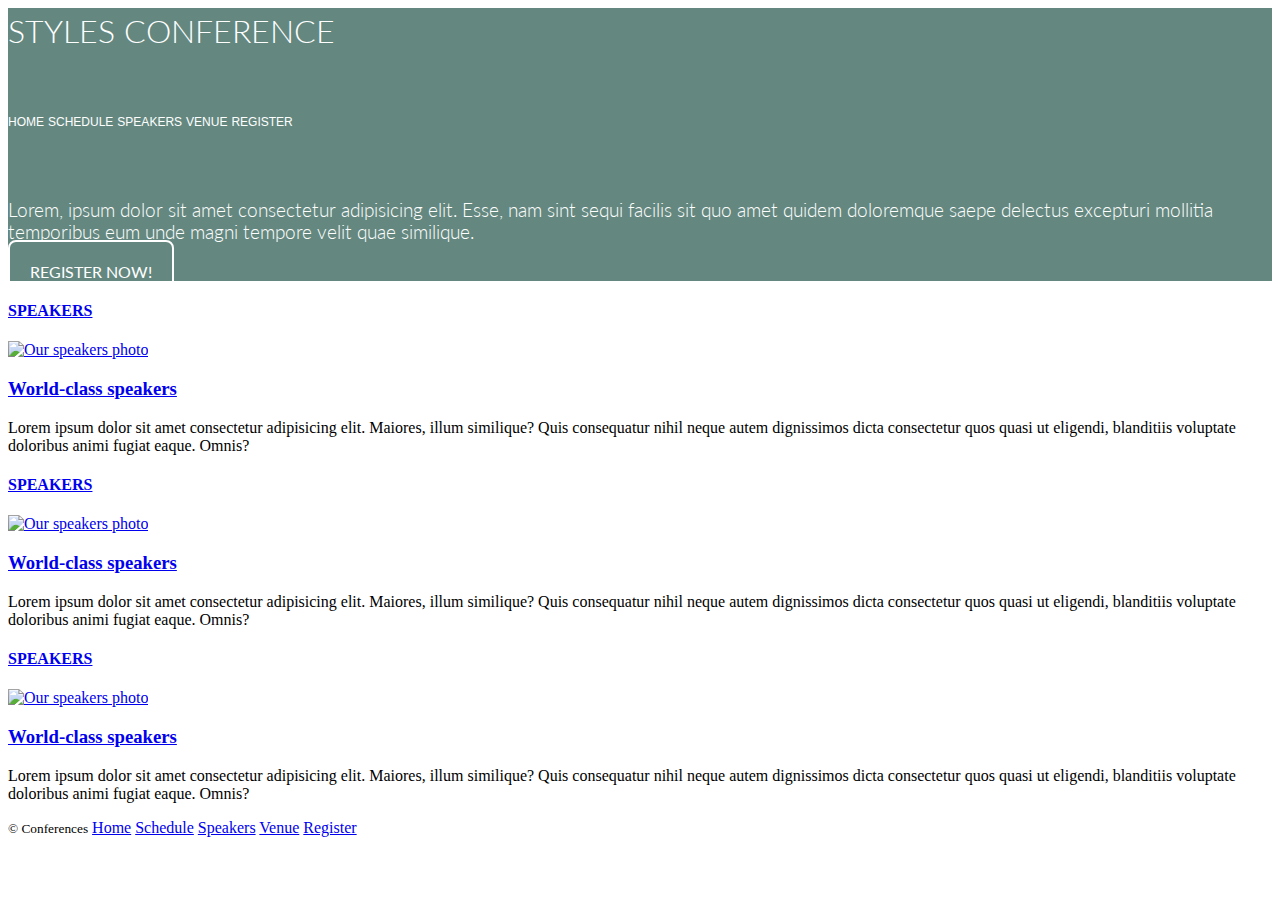
==== index.html @ 9e4ea354 "End of session 2" ====
<html>
  <head>
    <title>Conference</title>
    <link rel="stylesheet" href="styles/main.css" />
    <link
      href="https://fonts.googleapis.com/css?family=Lato:300,400,700&display=swap"
      rel="stylesheet"
    />
  </head>
  <body>
    <div>
      <h1 id="logo">Styles Conference</h1>
      <h3 id="date">August 24-26th</h3>
      <div class="navigation">
        <a href="index.html">Home</a>
        <a href="schedule.html">Schedule</a>
        <a href="speakers.html">Speakers</a>
        <a href="venue.html">Venue</a>
        <a href="register.html">Register</a>
      </div>

      <h2 id="tagline">Dedicated to the craft of building websites</h2>
      <h3 id="sub-tagline">
        Lorem, ipsum dolor sit amet consectetur adipisicing elit. Esse, nam sint
        sequi facilis sit quo amet quidem doloremque saepe delectus excepturi
        mollitia temporibus eum unde magni tempore velit quae similique.
      </h3>

      <a id="register-button" href="register.html">REGISTER NOW!</a>
    </div>

    <a href="speakers.html">
      <h4>SPEAKERS</h4>
      <img src="images/speakers.jpg" alt="Our speakers photo" />
      <h3>World-class speakers</h3>
    </a>
    <p>
      Lorem ipsum dolor sit amet consectetur adipisicing elit. Maiores, illum
      similique? Quis consequatur nihil neque autem dignissimos dicta
      consectetur quos quasi ut eligendi, blanditiis voluptate doloribus animi
      fugiat eaque. Omnis?
    </p>

    <a href="speakers.html">
      <h4>SPEAKERS</h4>
      <img src="images/speakers.jpg" alt="Our speakers photo" />
      <h3>World-class speakers</h3>
    </a>
    <p>
      Lorem ipsum dolor sit amet consectetur adipisicing elit. Maiores, illum
      similique? Quis consequatur nihil neque autem dignissimos dicta
      consectetur quos quasi ut eligendi, blanditiis voluptate doloribus animi
      fugiat eaque. Omnis?
    </p>

    <a href="speakers.html">
      <h4>SPEAKERS</h4>
      <img src="images/speakers.jpg" alt="Our speakers photo" />
      <h3>World-class speakers</h3>
    </a>
    <p>
      Lorem ipsum dolor sit amet consectetur adipisicing elit. Maiores, illum
      similique? Quis consequatur nihil neque autem dignissimos dicta
      consectetur quos quasi ut eligendi, blanditiis voluptate doloribus animi
      fugiat eaque. Omnis?
    </p>

    <small>&copy; Conferences</small>
    <a href="index.html">Home</a>
    <a href="schedule.html">Schedule</a>
    <a href="speakers.html">Speakers</a>
    <a href="venue.html">Venue</a>
    <a href="register.html">Register</a>
  </body>
</html>
---- styles/main.css ----
div {
  background-color: #648880;
}

#logo {
  font-family: "Lato", sans-serif;
  font-weight: 300;
  color: white;
  border-top: 3px #648880 solid;
  text-transform: uppercase;
}

#date {
  font-family: "Lato", sans-serif;
  font-weight: 300;
  color: #648880;
}

.navigation a {
  color: white;
  text-transform: uppercase;
  text-decoration: none;
  font-family: sans-serif;
  font-size: 12px;
}

#tagline {
  font-family: "Lato", sans-serif;
  color: #648880;
  font-weight: 300;
}

#sub-tagline {
  font-family: "Lato", sans-serif;
  color: white;
  font-weight: 300;
}

#register-button {
  border: 2px white solid;
  padding: 20px;
  border-radius: 8px;
  color: white;
  text-decoration: none;
  font-family: "Lato", sans-serif;
}
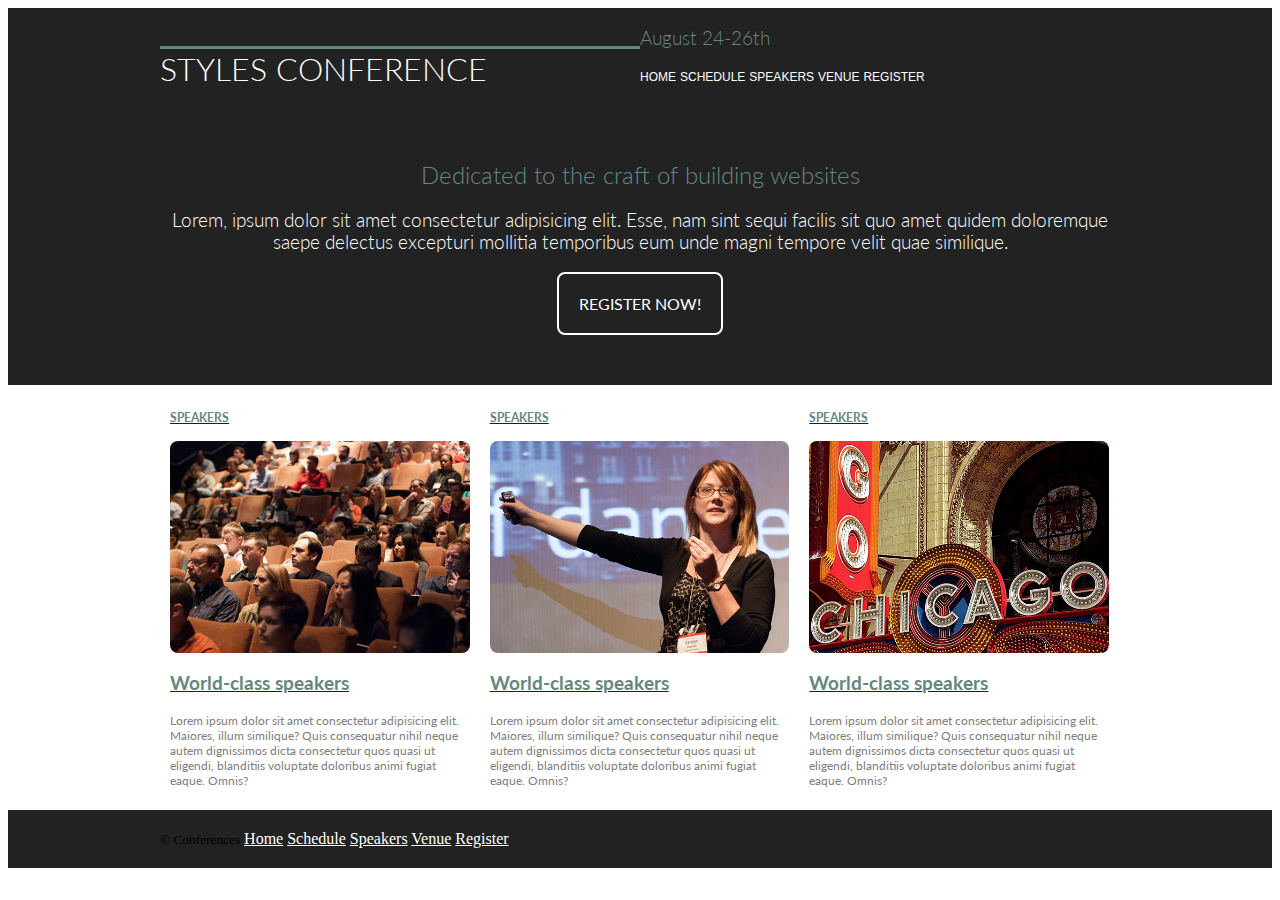
==== commit 0c4e1bb9: "End of session 3" ====
--- a/index.html
+++ b/index.html
@@ -8,68 +8,92 @@
     />
   </head>
   <body>
-    <div>
-      <h1 id="logo">Styles Conference</h1>
-      <h3 id="date">August 24-26th</h3>
-      <div class="navigation">
-        <a href="index.html">Home</a>
-        <a href="schedule.html">Schedule</a>
-        <a href="speakers.html">Speakers</a>
-        <a href="venue.html">Venue</a>
-        <a href="register.html">Register</a>
+    <div class="bg-blue">
+      <div class="container">
+        <header>
+          <div class="col-1-2">
+            <h1 class="white-text font-style" id="logo">Styles Conference</h1>
+          </div><div class="col-1-2">
+            <h3 class="font-style green-text" id="date">August 24-26th</h3>
+            <div class="navigation">
+              <a href="index.html">Home</a>
+              <a href="schedule.html">Schedule</a>
+              <a href="speakers.html">Speakers</a>
+              <a href="venue.html">Venue</a>
+              <a href="register.html">Register</a>
+            </div>
+          </div>
+        </header>
+
+        <div class="hero">
+          <h2 id="tagline" class="font-style green-text">
+            Dedicated to the craft of building websites
+          </h2>
+          <h3 id="sub-tagline" class="font-style white-text">
+            Lorem, ipsum dolor sit amet consectetur adipisicing elit. Esse, nam
+            sint sequi facilis sit quo amet quidem doloremque saepe delectus
+            excepturi mollitia temporibus eum unde magni tempore velit quae
+            similique.
+          </h3>
+          <a
+            class="font-style white-text"
+            id="register-button"
+            href="register.html"
+            >REGISTER NOW!</a
+          >
+        </div>
       </div>
-
-      <h2 id="tagline">Dedicated to the craft of building websites</h2>
-      <h3 id="sub-tagline">
-        Lorem, ipsum dolor sit amet consectetur adipisicing elit. Esse, nam sint
-        sequi facilis sit quo amet quidem doloremque saepe delectus excepturi
-        mollitia temporibus eum unde magni tempore velit quae similique.
-      </h3>
-
-      <a id="register-button" href="register.html">REGISTER NOW!</a>
     </div>
 
-    <a href="speakers.html">
-      <h4>SPEAKERS</h4>
-      <img src="images/speakers.jpg" alt="Our speakers photo" />
-      <h3>World-class speakers</h3>
-    </a>
-    <p>
-      Lorem ipsum dolor sit amet consectetur adipisicing elit. Maiores, illum
-      similique? Quis consequatur nihil neque autem dignissimos dicta
-      consectetur quos quasi ut eligendi, blanditiis voluptate doloribus animi
-      fugiat eaque. Omnis?
-    </p>
+    <div class="container">
+      <div class="feature col-1-3">
+        <a href="speakers.html">
+          <h4 class="feature-header font-style green-text">SPEAKERS</h4>
+          <img src="images/home/schedule.jpg" alt="Our speakers photo" />
+          <h3 class="font-style green-text">World-class speakers</h3>
+        </a>
+        <p class="feature-text font-style">
+          Lorem ipsum dolor sit amet consectetur adipisicing elit. Maiores,
+          illum similique? Quis consequatur nihil neque autem dignissimos dicta
+          consectetur quos quasi ut eligendi, blanditiis voluptate doloribus
+          animi fugiat eaque. Omnis?
+        </p>
+      </div><div class="feature col-1-3">
+        <a href="speakers.html">
+          <h4 class="feature-header font-style green-text">SPEAKERS</h4>
+          <img src="images/home/speakers.jpg" alt="Our speakers photo" />
+          <h3 class="font-style green-text">World-class speakers</h3>
+        </a>
+        <p class="feature-text font-style">
+          Lorem ipsum dolor sit amet consectetur adipisicing elit. Maiores,
+          illum similique? Quis consequatur nihil neque autem dignissimos dicta
+          consectetur quos quasi ut eligendi, blanditiis voluptate doloribus
+          animi fugiat eaque. Omnis?
+        </p>
+      </div><div class="feature col-1-3">
+        <a href="speakers.html">
+          <h4 class="feature-header font-style green-text">SPEAKERS</h4>
+          <img src="images/home/venue.jpg" alt="Our speakers photo" />
+          <h3 class="font-style green-text">World-class speakers</h3>
+        </a>
+        <p class="feature-text font-style">
+          Lorem ipsum dolor sit amet consectetur adipisicing elit. Maiores,
+          illum similique? Quis consequatur nihil neque autem dignissimos dicta
+          consectetur quos quasi ut eligendi, blanditiis voluptate doloribus
+          animi fugiat eaque. Omnis?
+        </p>
+      </div>
+    </div>
 
-    <a href="speakers.html">
-      <h4>SPEAKERS</h4>
-      <img src="images/speakers.jpg" alt="Our speakers photo" />
-      <h3>World-class speakers</h3>
-    </a>
-    <p>
-      Lorem ipsum dolor sit amet consectetur adipisicing elit. Maiores, illum
-      similique? Quis consequatur nihil neque autem dignissimos dicta
-      consectetur quos quasi ut eligendi, blanditiis voluptate doloribus animi
-      fugiat eaque. Omnis?
-    </p>
-
-    <a href="speakers.html">
-      <h4>SPEAKERS</h4>
-      <img src="images/speakers.jpg" alt="Our speakers photo" />
-      <h3>World-class speakers</h3>
-    </a>
-    <p>
-      Lorem ipsum dolor sit amet consectetur adipisicing elit. Maiores, illum
-      similique? Quis consequatur nihil neque autem dignissimos dicta
-      consectetur quos quasi ut eligendi, blanditiis voluptate doloribus animi
-      fugiat eaque. Omnis?
-    </p>
-
-    <small>&copy; Conferences</small>
-    <a href="index.html">Home</a>
-    <a href="schedule.html">Schedule</a>
-    <a href="speakers.html">Speakers</a>
-    <a href="venue.html">Venue</a>
-    <a href="register.html">Register</a>
+    <footer class="bg-blue">
+      <div class="container">
+        <small>&copy; Conferences</small>
+        <a class="white-text" href="index.html">Home</a>
+        <a class="white-text" href="schedule.html">Schedule</a>
+        <a class="white-text" href="speakers.html">Speakers</a>
+        <a class="white-text" href="venue.html">Venue</a>
+        <a class="white-text" href="register.html">Register</a>
+      </div>
+    </footer>
   </body>
 </html>
--- a/styles/main.css
+++ b/styles/main.css
@@ -1,19 +1,64 @@
-div {
-  background-color: #648880;
+* {
+  box-sizing: border-box;
+}
+
+.bg-blue {
+  background-color: #222222;
+}
+
+.container {
+  width: 960px;
+  margin: 0 auto;
+}
+
+.hero {
+  text-align: center;
+  padding-bottom: 50px;
+}
+
+.feature {
+  padding: 10px;
+}
+
+.feature img {
+  width: 100%;
+  border-radius: 8px;
+}
+
+.col-1-2 {
+  width: 50%;
+  display: inline-block;
+}
+
+.col-1-3 {
+  width: 33.3%;
+  display: inline-block;
+}
+
+.col-2-3 {
+  width: 60%;
+}
+
+.font-style {
+  font-family: "Lato", sans-serif;
+}
+
+.white-text {
+  color: white;
+}
+
+.green-text {
+  color: #648880;
 }
 
 #logo {
-  font-family: "Lato", sans-serif;
   font-weight: 300;
-  color: white;
   border-top: 3px #648880 solid;
   text-transform: uppercase;
 }
 
 #date {
-  font-family: "Lato", sans-serif;
   font-weight: 300;
-  color: #648880;
 }
 
 .navigation a {
@@ -25,14 +70,10 @@
 }
 
 #tagline {
-  font-family: "Lato", sans-serif;
-  color: #648880;
   font-weight: 300;
 }
 
 #sub-tagline {
-  font-family: "Lato", sans-serif;
-  color: white;
   font-weight: 300;
 }
 
@@ -40,7 +81,23 @@
   border: 2px white solid;
   padding: 20px;
   border-radius: 8px;
-  color: white;
   text-decoration: none;
-  font-family: "Lato", sans-serif;
+  display: inline-block;
 }
+
+.feature-header {
+  font-size: 12px;
+}
+
+.feature-text {
+  color: gray;
+  font-size: 12px;
+}
+
+footer {
+  padding: 20px;
+}
+
+header {
+  margin-bottom: 50px;
+}
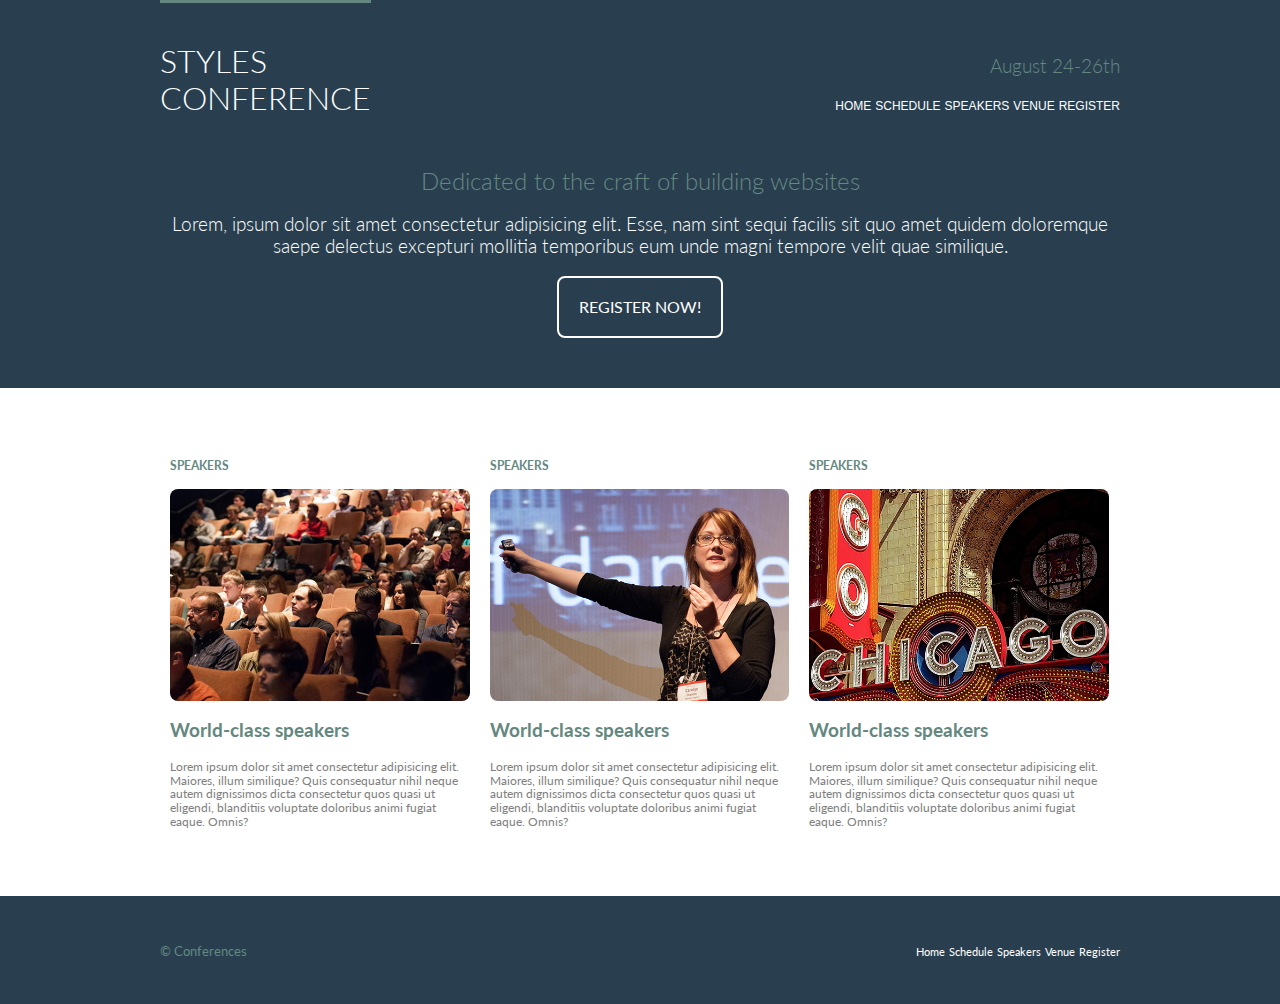
==== commit 62b91495: "Session 5" ====
--- a/index.html
+++ b/index.html
@@ -1,99 +1,102 @@
 <html>
-  <head>
-    <title>Conference</title>
-    <link rel="stylesheet" href="styles/main.css" />
-    <link
-      href="https://fonts.googleapis.com/css?family=Lato:300,400,700&display=swap"
-      rel="stylesheet"
-    />
-  </head>
-  <body>
-    <div class="bg-blue">
-      <div class="container">
-        <header>
-          <div class="col-1-2">
-            <h1 class="white-text font-style" id="logo">Styles Conference</h1>
-          </div><div class="col-1-2">
-            <h3 class="font-style green-text" id="date">August 24-26th</h3>
-            <div class="navigation">
-              <a href="index.html">Home</a>
-              <a href="schedule.html">Schedule</a>
-              <a href="speakers.html">Speakers</a>
-              <a href="venue.html">Venue</a>
-              <a href="register.html">Register</a>
-            </div>
-          </div>
-        </header>
 
-        <div class="hero">
-          <h2 id="tagline" class="font-style green-text">
-            Dedicated to the craft of building websites
-          </h2>
-          <h3 id="sub-tagline" class="font-style white-text">
-            Lorem, ipsum dolor sit amet consectetur adipisicing elit. Esse, nam
-            sint sequi facilis sit quo amet quidem doloremque saepe delectus
-            excepturi mollitia temporibus eum unde magni tempore velit quae
-            similique.
-          </h3>
-          <a
-            class="font-style white-text"
-            id="register-button"
-            href="register.html"
-            >REGISTER NOW!</a
-          >
+<head>
+  <title>Conference</title>
+  <link rel="stylesheet" href="styles/normalize.css">
+  <link rel="stylesheet" href="styles/main.css" />
+  <link href="https://fonts.googleapis.com/css?family=Lato:300,400,700&display=swap" rel="stylesheet" />
+</head>
+
+<body>
+  <div class="bg-blue">
+    <div class="container">
+      <header>
+        <div class="col-1-2">
+          <h1 class="white-text font-style" id="logo">Styles<br>Conference</h1>
         </div>
+        <div class="col-1-2">
+          <h3 class="font-style green-text" id="date">August 24-26th</h3>
+          <nav class="navigation">
+            <a href="index.html">Home</a>
+            <a href="schedule.html">Schedule</a>
+            <a href="speakers.html">Speakers</a>
+            <a href="venue.html">Venue</a>
+            <a href="register.html">Register</a>
+          </nav>
+        </div>
+      </header>
+
+      <div class="hero">
+        <h2 id="tagline" class="font-style green-text">
+          Dedicated to the craft of building websites
+        </h2>
+        <h3 id="sub-tagline" class="font-style white-text">
+          Lorem, ipsum dolor sit amet consectetur adipisicing elit. Esse, nam
+          sint sequi facilis sit quo amet quidem doloremque saepe delectus
+          excepturi mollitia temporibus eum unde magni tempore velit quae
+          similique.
+        </h3>
+        <a class="font-style white-text" id="register-button" href="register.html">REGISTER NOW!</a>
       </div>
     </div>
+  </div>
 
+  <div id="features" class="container">
+    <div class="feature col-1-3">
+      <a href="speakers.html">
+        <h4 class="feature-header font-style green-text">SPEAKERS</h4>
+        <img src="images/home/schedule.jpg" alt="Our speakers photo" />
+        <h3 class="font-style green-text">World-class speakers</h3>
+      </a>
+      <p class="feature-text font-style">
+        Lorem ipsum dolor sit amet consectetur adipisicing elit. Maiores,
+        illum similique? Quis consequatur nihil neque autem dignissimos dicta
+        consectetur quos quasi ut eligendi, blanditiis voluptate doloribus
+        animi fugiat eaque. Omnis?
+      </p>
+    </div>
+    <div class="feature col-1-3">
+      <a href="speakers.html">
+        <h4 class="feature-header font-style green-text">SPEAKERS</h4>
+        <img src="images/home/speakers.jpg" alt="Our speakers photo" />
+        <h3 class="font-style green-text">World-class speakers</h3>
+      </a>
+      <p class="feature-text font-style">
+        Lorem ipsum dolor sit amet consectetur adipisicing elit. Maiores,
+        illum similique? Quis consequatur nihil neque autem dignissimos dicta
+        consectetur quos quasi ut eligendi, blanditiis voluptate doloribus
+        animi fugiat eaque. Omnis?
+      </p>
+    </div>
+    <div class="feature col-1-3">
+      <a href="speakers.html">
+        <h4 class="feature-header font-style green-text">SPEAKERS</h4>
+        <img src="images/home/venue.jpg" alt="Our speakers photo" />
+        <h3 class="font-style green-text">World-class speakers</h3>
+      </a>
+      <p class="feature-text font-style">
+        Lorem ipsum dolor sit amet consectetur adipisicing elit. Maiores,
+        illum similique? Quis consequatur nihil neque autem dignissimos dicta
+        consectetur quos quasi ut eligendi, blanditiis voluptate doloribus
+        animi fugiat eaque. Omnis?
+      </p>
+    </div>
+  </div>
+
+  <footer class="bg-blue w-100 font-style">
     <div class="container">
-      <div class="feature col-1-3">
-        <a href="speakers.html">
-          <h4 class="feature-header font-style green-text">SPEAKERS</h4>
-          <img src="images/home/schedule.jpg" alt="Our speakers photo" />
-          <h3 class="font-style green-text">World-class speakers</h3>
-        </a>
-        <p class="feature-text font-style">
-          Lorem ipsum dolor sit amet consectetur adipisicing elit. Maiores,
-          illum similique? Quis consequatur nihil neque autem dignissimos dicta
-          consectetur quos quasi ut eligendi, blanditiis voluptate doloribus
-          animi fugiat eaque. Omnis?
-        </p>
-      </div><div class="feature col-1-3">
-        <a href="speakers.html">
-          <h4 class="feature-header font-style green-text">SPEAKERS</h4>
-          <img src="images/home/speakers.jpg" alt="Our speakers photo" />
-          <h3 class="font-style green-text">World-class speakers</h3>
-        </a>
-        <p class="feature-text font-style">
-          Lorem ipsum dolor sit amet consectetur adipisicing elit. Maiores,
-          illum similique? Quis consequatur nihil neque autem dignissimos dicta
-          consectetur quos quasi ut eligendi, blanditiis voluptate doloribus
-          animi fugiat eaque. Omnis?
-        </p>
-      </div><div class="feature col-1-3">
-        <a href="speakers.html">
-          <h4 class="feature-header font-style green-text">SPEAKERS</h4>
-          <img src="images/home/venue.jpg" alt="Our speakers photo" />
-          <h3 class="font-style green-text">World-class speakers</h3>
-        </a>
-        <p class="feature-text font-style">
-          Lorem ipsum dolor sit amet consectetur adipisicing elit. Maiores,
-          illum similique? Quis consequatur nihil neque autem dignissimos dicta
-          consectetur quos quasi ut eligendi, blanditiis voluptate doloribus
-          animi fugiat eaque. Omnis?
-        </p>
+      <div class="col-1-2">
+        <small class="green-text">&copy; Conferences</small>
       </div>
-    </div>
-
-    <footer class="bg-blue">
-      <div class="container">
-        <small>&copy; Conferences</small>
+      <nav class="col-1-2">
         <a class="white-text" href="index.html">Home</a>
         <a class="white-text" href="schedule.html">Schedule</a>
         <a class="white-text" href="speakers.html">Speakers</a>
         <a class="white-text" href="venue.html">Venue</a>
         <a class="white-text" href="register.html">Register</a>
-      </div>
-    </footer>
-  </body>
-</html>
+      </nav>
+    </div>
+  </footer>
+</body>
+
+</html>--- a/styles/main.css
+++ b/styles/main.css
@@ -2,8 +2,12 @@
   box-sizing: border-box;
 }
 
+a {
+  text-decoration: none;
+}
+
 .bg-blue {
-  background-color: #222222;
+  background-color: #293f50;
 }
 
 .container {
@@ -28,15 +32,19 @@
 .col-1-2 {
   width: 50%;
   display: inline-block;
+  margin-right: -4px;
 }
 
 .col-1-3 {
   width: 33.3%;
   display: inline-block;
+  margin-right: -4px;
 }
 
 .col-2-3 {
   width: 60%;
+  display: inline-block;
+  margin-right: -4px;
 }
 
 .font-style {
@@ -53,18 +61,22 @@
 
 #logo {
   font-weight: 300;
+  padding-top: 40px;
+  display: inline-block;
   border-top: 3px #648880 solid;
   text-transform: uppercase;
+  margin-top: 0px;
+  margin-bottom: 0px;
 }
 
 #date {
   font-weight: 300;
+  text-align: right;
 }
 
 .navigation a {
   color: white;
   text-transform: uppercase;
-  text-decoration: none;
   font-family: sans-serif;
   font-size: 12px;
 }
@@ -85,6 +97,15 @@
   display: inline-block;
 }
 
+#register-button:hover {
+  background-color: white;
+  color: #648880;
+}
+
+#features {
+  padding: 45px 0;
+}
+
 .feature-header {
   font-size: 12px;
 }
@@ -95,7 +116,19 @@
 }
 
 footer {
-  padding: 20px;
+  padding: 45px 20px;
+}
+
+footer a {
+  font-size: 11px;
+}
+
+nav {
+  text-align: right;
+}
+
+.w-100 {
+  width: 100%;
 }
 
 header {
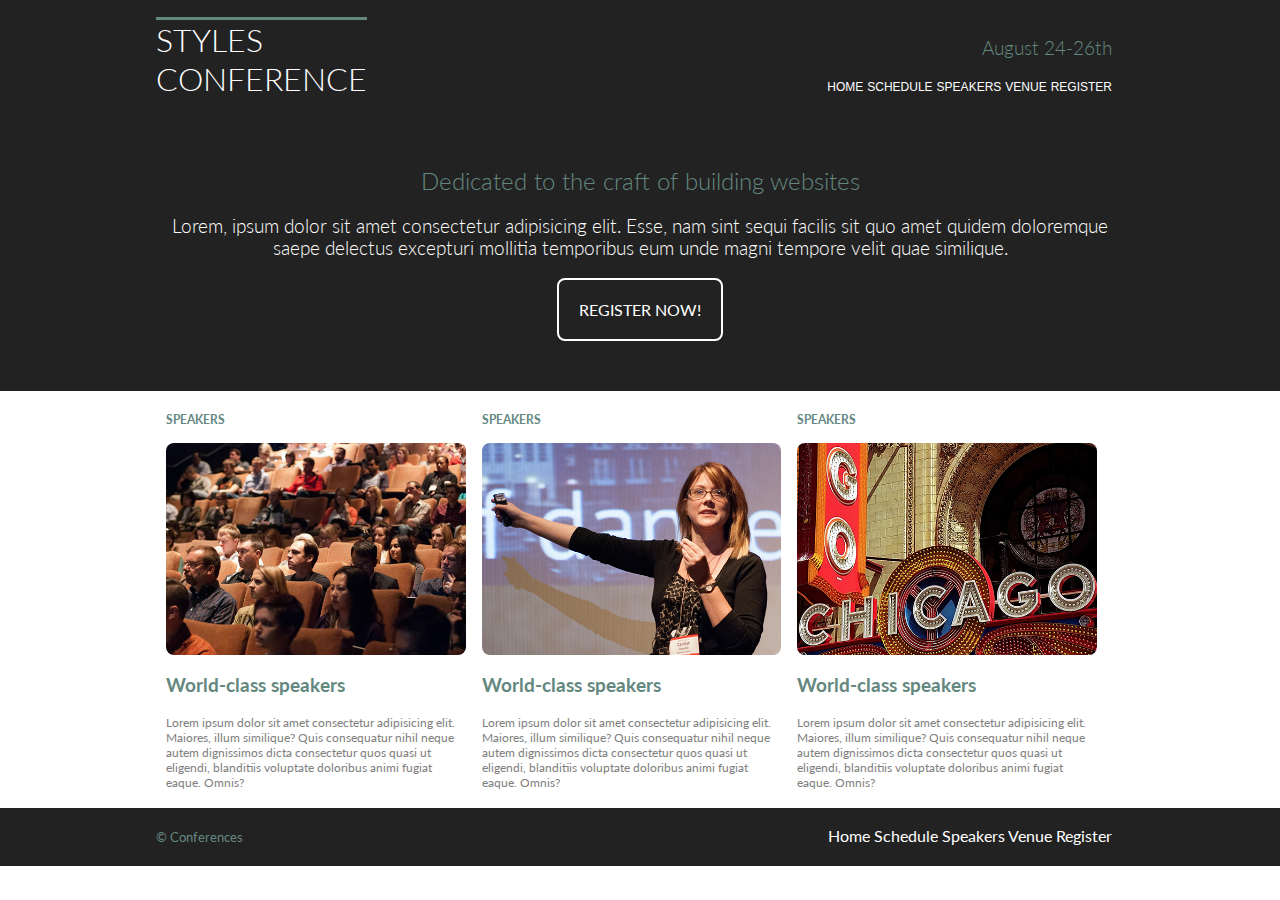
==== commit 55bfb3c6: "Finishing session 5" ====
--- a/index.html
+++ b/index.html
@@ -1,102 +1,87 @@
 <html>
 
 <head>
-  <title>Conference</title>
-  <link rel="stylesheet" href="styles/normalize.css">
-  <link rel="stylesheet" href="styles/main.css" />
-  <link href="https://fonts.googleapis.com/css?family=Lato:300,400,700&display=swap" rel="stylesheet" />
+    <title>Conference</title>
+    <link rel="stylesheet" href="styles/main.css" />
+    <link href="https://fonts.googleapis.com/css?family=Lato:300,400,700&display=swap" rel="stylesheet" />
 </head>
 
 <body>
-  <div class="bg-blue">
+    <div class="bg-blue">
+        <div class="container">
+            <header>
+                <div class="col-1-2">
+                    <h1 class="white-text font-style" id="logo">Styles <br> Conference</h1>
+                </div>
+                <div class="col-1-2 a-right">
+                    <h3 class="font-style green-text" id="date">August 24-26th</h3>
+                    <div class="navigation">
+                        <a href="index.html">Home</a>
+                        <a href="schedule.html">Schedule</a>
+                        <a href="speakers.html">Speakers</a>
+                        <a href="venue.html">Venue</a>
+                        <a href="register.html">Register</a>
+                    </div>
+                </div>
+            </header>
+
+            <div class="hero">
+                <h2 id="tagline" class="font-style green-text">
+                    Dedicated to the craft of building websites
+                </h2>
+                <h3 id="sub-tagline" class="font-style white-text">
+                    Lorem, ipsum dolor sit amet consectetur adipisicing elit. Esse, nam sint sequi facilis sit quo amet quidem doloremque saepe delectus excepturi mollitia temporibus eum unde magni tempore velit quae similique.
+                </h3>
+                <a class="font-style white-text" id="register-button" href="register.html">REGISTER NOW!</a>
+            </div>
+        </div>
+    </div>
+
     <div class="container">
-      <header>
-        <div class="col-1-2">
-          <h1 class="white-text font-style" id="logo">Styles<br>Conference</h1>
+        <div class="feature col-1-3">
+            <a href="speakers.html">
+                <h4 class="feature-header font-style green-text">SPEAKERS</h4>
+                <img src="images/home/schedule.jpg" alt="Our speakers photo" />
+                <h3 class="font-style green-text">World-class speakers</h3>
+            </a>
+            <p class="feature-text font-style">
+                Lorem ipsum dolor sit amet consectetur adipisicing elit. Maiores, illum similique? Quis consequatur nihil neque autem dignissimos dicta consectetur quos quasi ut eligendi, blanditiis voluptate doloribus animi fugiat eaque. Omnis?
+            </p>
         </div>
-        <div class="col-1-2">
-          <h3 class="font-style green-text" id="date">August 24-26th</h3>
-          <nav class="navigation">
-            <a href="index.html">Home</a>
-            <a href="schedule.html">Schedule</a>
-            <a href="speakers.html">Speakers</a>
-            <a href="venue.html">Venue</a>
-            <a href="register.html">Register</a>
-          </nav>
+        <div class="feature col-1-3">
+            <a href="speakers.html">
+                <h4 class="feature-header font-style green-text">SPEAKERS</h4>
+                <img src="images/home/speakers.jpg" alt="Our speakers photo" />
+                <h3 class="font-style green-text">World-class speakers</h3>
+            </a>
+            <p class="feature-text font-style">
+                Lorem ipsum dolor sit amet consectetur adipisicing elit. Maiores, illum similique? Quis consequatur nihil neque autem dignissimos dicta consectetur quos quasi ut eligendi, blanditiis voluptate doloribus animi fugiat eaque. Omnis?
+            </p>
         </div>
-      </header>
+        <div class="feature col-1-3">
+            <a href="speakers.html">
+                <h4 class="feature-header font-style green-text">SPEAKERS</h4>
+                <img src="images/home/venue.jpg" alt="Our speakers photo" />
+                <h3 class="font-style green-text">World-class speakers</h3>
+            </a>
+            <p class="feature-text font-style">
+                Lorem ipsum dolor sit amet consectetur adipisicing elit. Maiores, illum similique? Quis consequatur nihil neque autem dignissimos dicta consectetur quos quasi ut eligendi, blanditiis voluptate doloribus animi fugiat eaque. Omnis?
+            </p>
+        </div>
+    </div>
 
-      <div class="hero">
-        <h2 id="tagline" class="font-style green-text">
-          Dedicated to the craft of building websites
-        </h2>
-        <h3 id="sub-tagline" class="font-style white-text">
-          Lorem, ipsum dolor sit amet consectetur adipisicing elit. Esse, nam
-          sint sequi facilis sit quo amet quidem doloremque saepe delectus
-          excepturi mollitia temporibus eum unde magni tempore velit quae
-          similique.
-        </h3>
-        <a class="font-style white-text" id="register-button" href="register.html">REGISTER NOW!</a>
-      </div>
-    </div>
-  </div>
-
-  <div id="features" class="container">
-    <div class="feature col-1-3">
-      <a href="speakers.html">
-        <h4 class="feature-header font-style green-text">SPEAKERS</h4>
-        <img src="images/home/schedule.jpg" alt="Our speakers photo" />
-        <h3 class="font-style green-text">World-class speakers</h3>
-      </a>
-      <p class="feature-text font-style">
-        Lorem ipsum dolor sit amet consectetur adipisicing elit. Maiores,
-        illum similique? Quis consequatur nihil neque autem dignissimos dicta
-        consectetur quos quasi ut eligendi, blanditiis voluptate doloribus
-        animi fugiat eaque. Omnis?
-      </p>
-    </div>
-    <div class="feature col-1-3">
-      <a href="speakers.html">
-        <h4 class="feature-header font-style green-text">SPEAKERS</h4>
-        <img src="images/home/speakers.jpg" alt="Our speakers photo" />
-        <h3 class="font-style green-text">World-class speakers</h3>
-      </a>
-      <p class="feature-text font-style">
-        Lorem ipsum dolor sit amet consectetur adipisicing elit. Maiores,
-        illum similique? Quis consequatur nihil neque autem dignissimos dicta
-        consectetur quos quasi ut eligendi, blanditiis voluptate doloribus
-        animi fugiat eaque. Omnis?
-      </p>
-    </div>
-    <div class="feature col-1-3">
-      <a href="speakers.html">
-        <h4 class="feature-header font-style green-text">SPEAKERS</h4>
-        <img src="images/home/venue.jpg" alt="Our speakers photo" />
-        <h3 class="font-style green-text">World-class speakers</h3>
-      </a>
-      <p class="feature-text font-style">
-        Lorem ipsum dolor sit amet consectetur adipisicing elit. Maiores,
-        illum similique? Quis consequatur nihil neque autem dignissimos dicta
-        consectetur quos quasi ut eligendi, blanditiis voluptate doloribus
-        animi fugiat eaque. Omnis?
-      </p>
-    </div>
-  </div>
-
-  <footer class="bg-blue w-100 font-style">
-    <div class="container">
-      <div class="col-1-2">
-        <small class="green-text">&copy; Conferences</small>
-      </div>
-      <nav class="col-1-2">
-        <a class="white-text" href="index.html">Home</a>
-        <a class="white-text" href="schedule.html">Schedule</a>
-        <a class="white-text" href="speakers.html">Speakers</a>
-        <a class="white-text" href="venue.html">Venue</a>
-        <a class="white-text" href="register.html">Register</a>
-      </nav>
-    </div>
-  </footer>
+    <footer class="bg-blue">
+        <div class="container">
+            <small class="col-1-2 green-text font-style">&copy; Conferences</small>
+            <div class="a-right col-1-2 font-style">
+                <a class="white-text" href="index.html">Home</a>
+                <a class="white-text" href="schedule.html">Schedule</a>
+                <a class="white-text" href="speakers.html">Speakers</a>
+                <a class="white-text" href="venue.html">Venue</a>
+                <a class="white-text" href="register.html">Register</a>
+            </div>
+        </div>
+    </footer>
 </body>
 
 </html>--- a/styles/main.css
+++ b/styles/main.css
@@ -1,136 +1,124 @@
 * {
-  box-sizing: border-box;
+    box-sizing: border-box;
+}
+
+body {
+    margin: 0;
 }
 
 a {
-  text-decoration: none;
+    text-decoration: none;
 }
 
 .bg-blue {
-  background-color: #293f50;
+    background-color: #222222;
+}
+
+.a-right {
+    text-align: right;
 }
 
 .container {
-  width: 960px;
-  margin: 0 auto;
+    width: 960px;
+    margin: 0 auto;
 }
 
 .hero {
-  text-align: center;
-  padding-bottom: 50px;
+    text-align: center;
+    padding-bottom: 50px;
 }
 
 .feature {
-  padding: 10px;
+    padding: 10px;
 }
 
 .feature img {
-  width: 100%;
-  border-radius: 8px;
+    width: 100%;
+    border-radius: 8px;
 }
 
 .col-1-2 {
-  width: 50%;
-  display: inline-block;
-  margin-right: -4px;
+    width: 50%;
+    display: inline-block;
+    margin: -4px;
 }
 
 .col-1-3 {
-  width: 33.3%;
-  display: inline-block;
-  margin-right: -4px;
+    width: 33.3%;
+    display: inline-block;
+    margin: -4px;
 }
 
 .col-2-3 {
-  width: 60%;
-  display: inline-block;
-  margin-right: -4px;
+    width: 60%;
+    margin: -4px;
 }
 
 .font-style {
-  font-family: "Lato", sans-serif;
+    font-family: "Lato", sans-serif;
 }
 
 .white-text {
-  color: white;
+    color: white;
 }
 
 .green-text {
-  color: #648880;
+    color: #648880;
 }
 
 #logo {
-  font-weight: 300;
-  padding-top: 40px;
-  display: inline-block;
-  border-top: 3px #648880 solid;
-  text-transform: uppercase;
-  margin-top: 0px;
-  margin-bottom: 0px;
+    font-weight: 300;
+    border-top: 3px #648880 solid;
+    text-transform: uppercase;
+    display: inline-block;
 }
 
 #date {
-  font-weight: 300;
-  text-align: right;
+    font-weight: 300;
 }
 
 .navigation a {
-  color: white;
-  text-transform: uppercase;
-  font-family: sans-serif;
-  font-size: 12px;
+    color: white;
+    text-transform: uppercase;
+    text-decoration: none;
+    font-family: sans-serif;
+    font-size: 12px;
 }
 
 #tagline {
-  font-weight: 300;
+    font-weight: 300;
 }
 
 #sub-tagline {
-  font-weight: 300;
+    font-weight: 300;
 }
 
 #register-button {
-  border: 2px white solid;
-  padding: 20px;
-  border-radius: 8px;
-  text-decoration: none;
-  display: inline-block;
+    border: 2px white solid;
+    padding: 20px;
+    border-radius: 8px;
+    text-decoration: none;
+    display: inline-block;
 }
 
 #register-button:hover {
-  background-color: white;
-  color: #648880;
-}
-
-#features {
-  padding: 45px 0;
+    background-color: white;
+    color: #648880;
 }
 
 .feature-header {
-  font-size: 12px;
+    font-size: 12px;
 }
 
 .feature-text {
-  color: gray;
-  font-size: 12px;
+    color: gray;
+    font-size: 12px;
 }
 
 footer {
-  padding: 45px 20px;
-}
-
-footer a {
-  font-size: 11px;
-}
-
-nav {
-  text-align: right;
-}
-
-.w-100 {
-  width: 100%;
+    padding: 20px;
 }
 
 header {
-  margin-bottom: 50px;
-}
+    margin-bottom: 50px;
+}